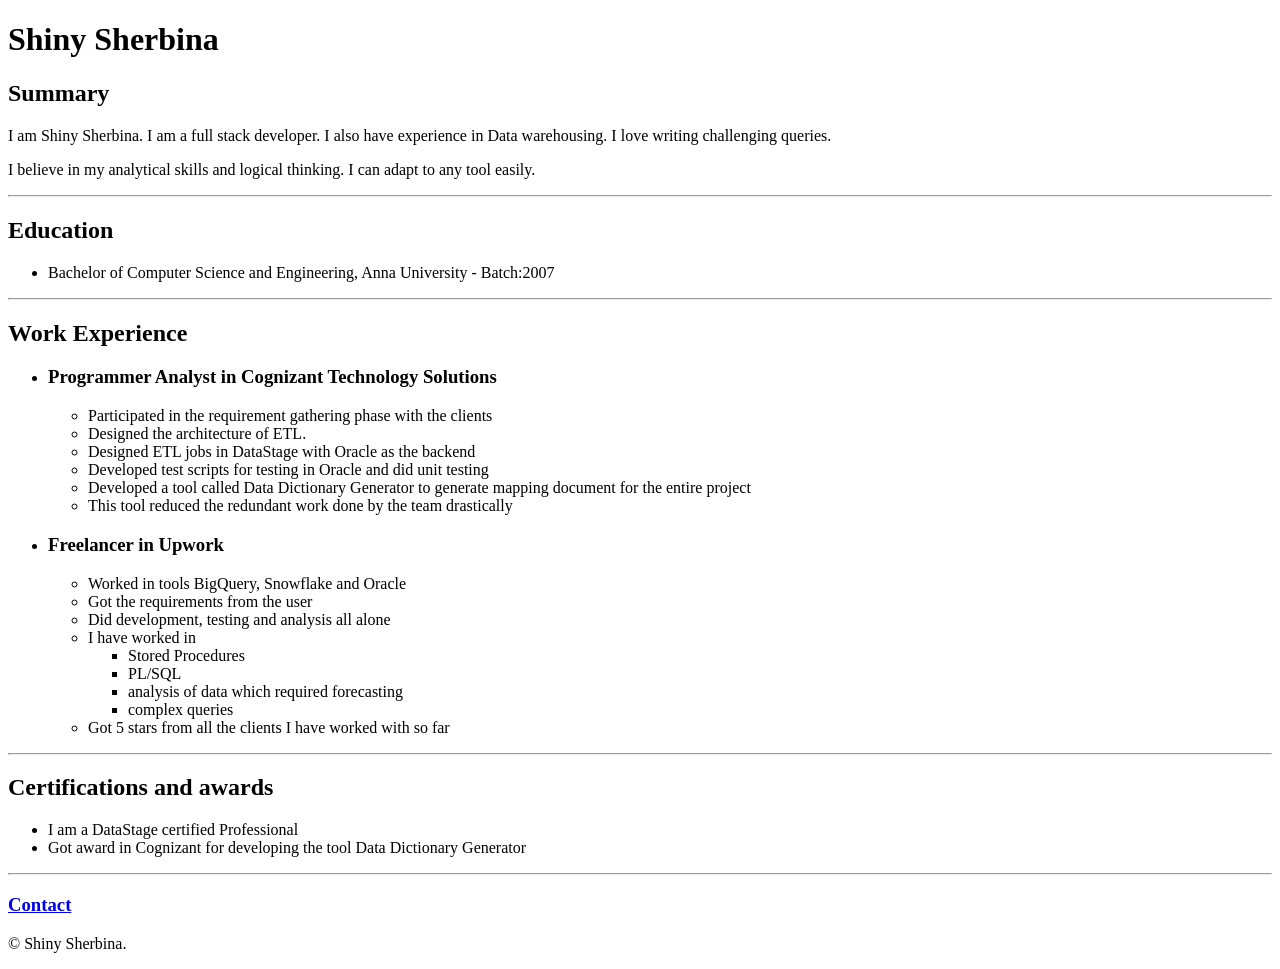
==== index.html @ 4d5f7814 "Add files via upload" ====
<!DOCTYPE html>
<html lang="en">
<head>
    <meta charset="UTF-8">
    <title>Resume - Shiny Sherbina</title>
</head>
<body>
    <h1>Shiny Sherbina</h1>
    
    <h2>Summary</h2>
    <p>
        I am Shiny Sherbina. I am a full stack developer. I also have experience in Data warehousing. 
        I love writing challenging queries.
    </p>
    <p> 
        I believe in my analytical skills and logical thinking. I can adapt to any tool easily.
    </p>
    <hr/>
    <h2>Education</h2>
    <ul>
        <li>Bachelor of Computer Science and Engineering, Anna University - Batch:2007</li>
    </ul>
    <hr/>
    <h2>Work Experience</h2>
    <ul>
        <li>
            <h3>Programmer Analyst in Cognizant Technology Solutions</h3>
            <ul>
                <li>Participated in the requirement gathering phase with the clients</li>
                <li>Designed the architecture of ETL.</li>
                <li>Designed ETL jobs in DataStage with Oracle as the backend</li>
                <li>Developed test scripts for testing in Oracle and did unit testing</li>
                <li>Developed a tool called Data Dictionary Generator to generate mapping document for the entire project</li>
                <li>This tool reduced the redundant work done by the team drastically</li>
            </ul>
        </li>
        <li>
            <h3>Freelancer in Upwork</h3>
            <ul>
                <li>Worked in tools BigQuery, Snowflake and Oracle</li>
                <li>Got the requirements from the user</li>
                <li>Did development, testing and analysis all alone</li>
                <li>
                    I have worked in
                    <ul>
                        <li>Stored Procedures</li>
                        <li>PL/SQL</li>
                        <li>analysis of data which required forecasting</li>
                        <li>complex queries</li>
                    </ul>

                </li>
                <li>Got 5 stars from all the clients I have worked with so far</li>
            </ul>
        </li>
    </ul>
    <hr/>
    <h2>Certifications and awards</h2>
    <ul>
        <li>I am a DataStage certified Professional</li>
        <li>Got award in Cognizant for developing the tool Data Dictionary Generator</li>
    </ul>
    <hr/>
    <a href ="./public/contact.html"><h3>Contact</h3></a>
</body>
<footer>
    <p>© Shiny Sherbina.</p>
</footer>
</html>
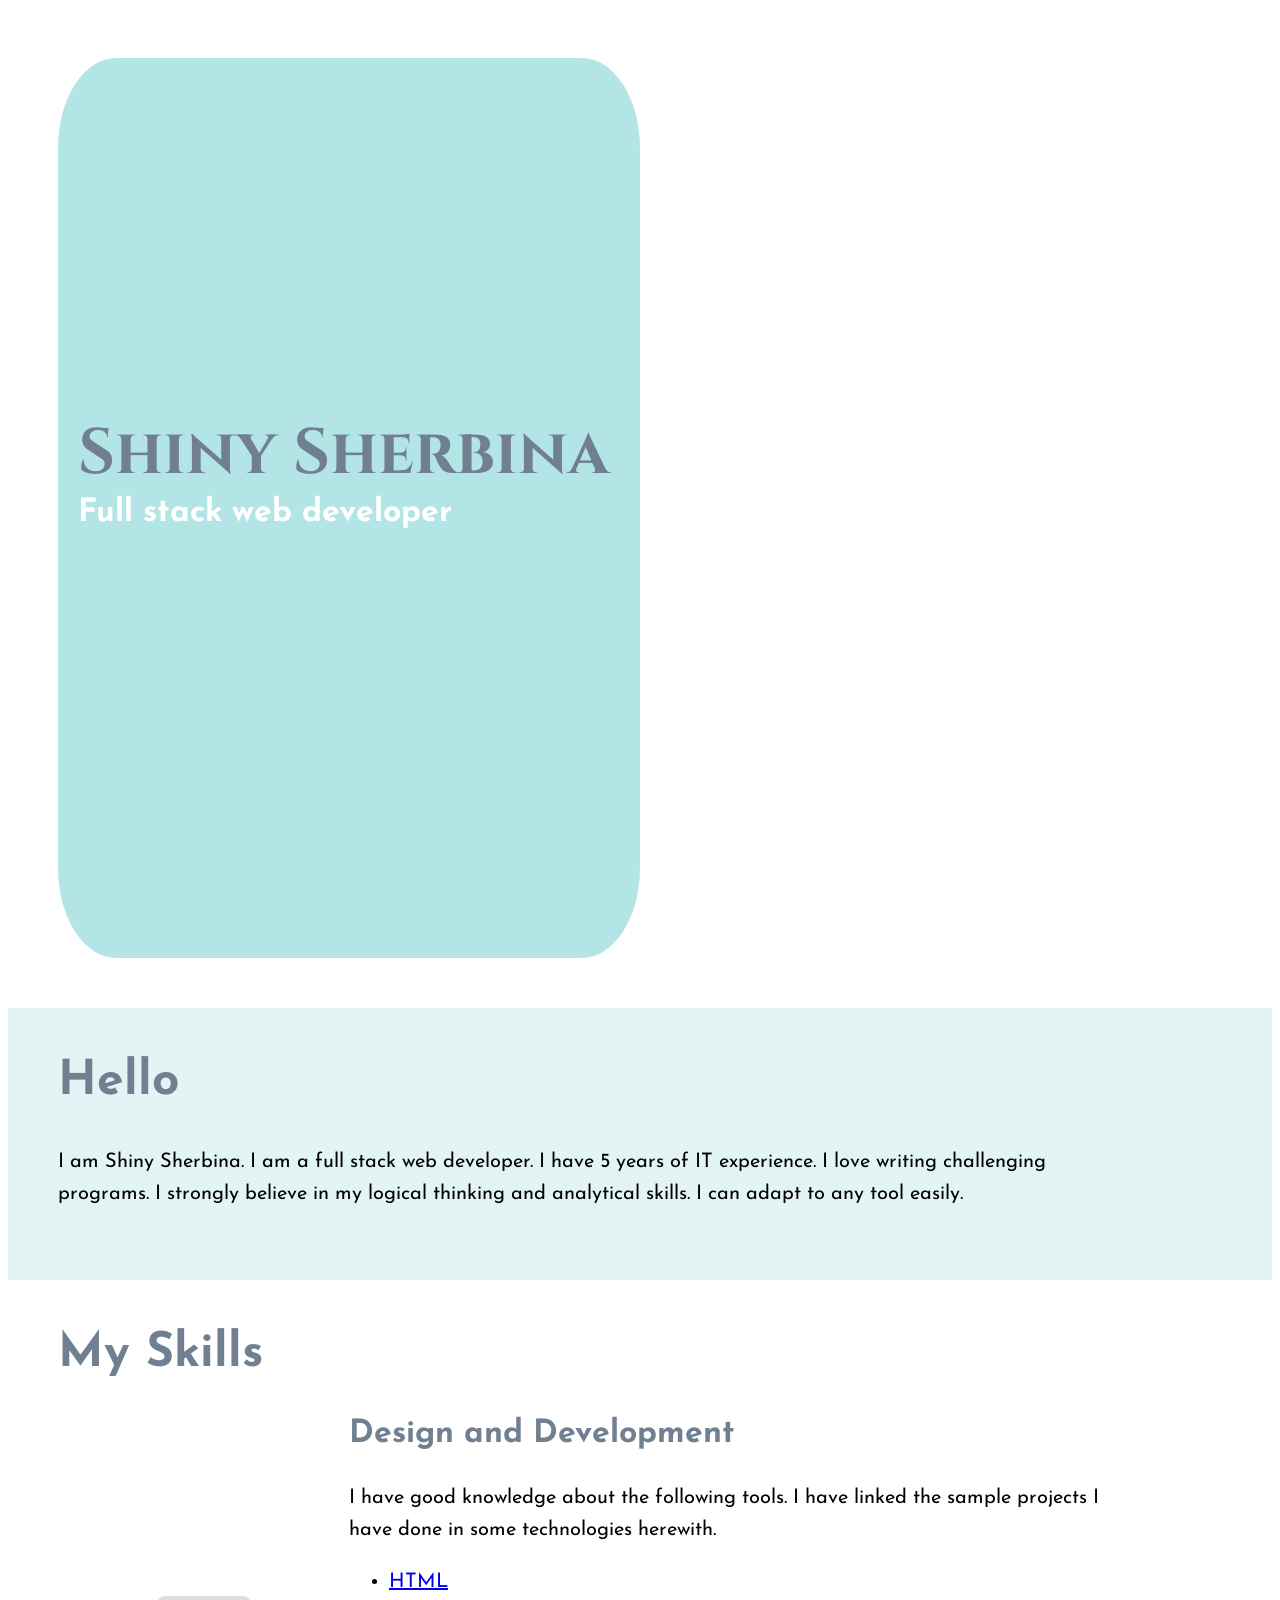
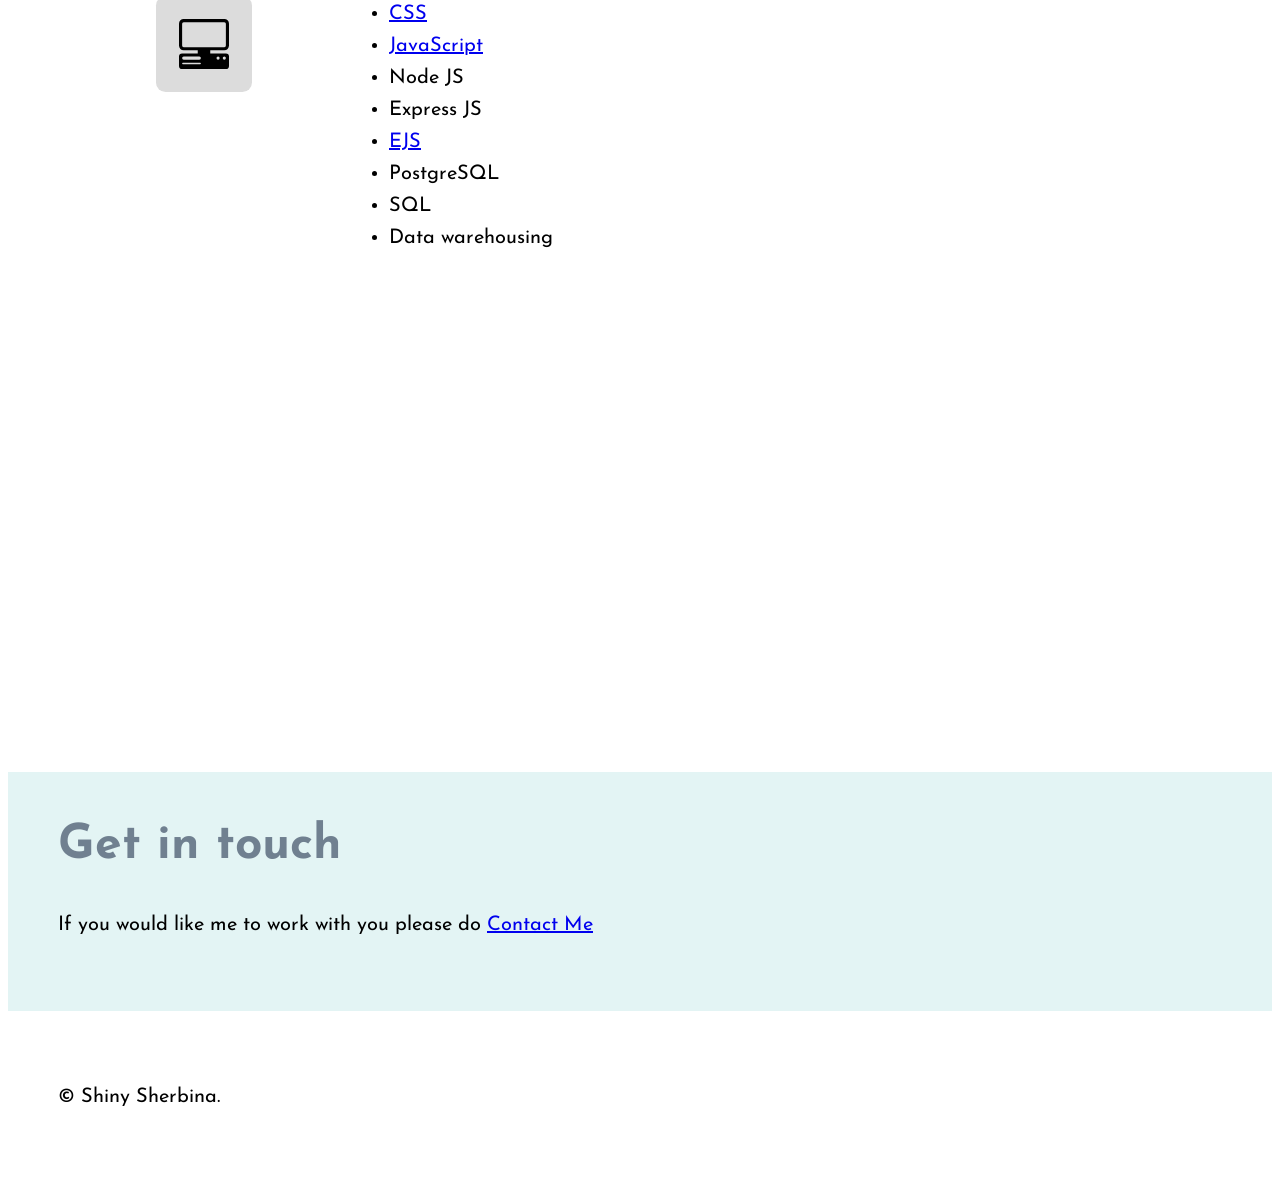
==== commit 8f1d72d5: "Updated till EJS" ====
--- a/index.html
+++ b/index.html
@@ -1,69 +1,79 @@
-<!DOCTYPE html>
-<html lang="en">
-<head>
-    <meta charset="UTF-8">
-    <title>Resume - Shiny Sherbina</title>
-</head>
-<body>
-    <h1>Shiny Sherbina</h1>
-    
-    <h2>Summary</h2>
-    <p>
-        I am Shiny Sherbina. I am a full stack developer. I also have experience in Data warehousing. 
-        I love writing challenging queries.
-    </p>
-    <p> 
-        I believe in my analytical skills and logical thinking. I can adapt to any tool easily.
-    </p>
-    <hr/>
-    <h2>Education</h2>
-    <ul>
-        <li>Bachelor of Computer Science and Engineering, Anna University - Batch:2007</li>
-    </ul>
-    <hr/>
-    <h2>Work Experience</h2>
-    <ul>
-        <li>
-            <h3>Programmer Analyst in Cognizant Technology Solutions</h3>
-            <ul>
-                <li>Participated in the requirement gathering phase with the clients</li>
-                <li>Designed the architecture of ETL.</li>
-                <li>Designed ETL jobs in DataStage with Oracle as the backend</li>
-                <li>Developed test scripts for testing in Oracle and did unit testing</li>
-                <li>Developed a tool called Data Dictionary Generator to generate mapping document for the entire project</li>
-                <li>This tool reduced the redundant work done by the team drastically</li>
-            </ul>
-        </li>
-        <li>
-            <h3>Freelancer in Upwork</h3>
-            <ul>
-                <li>Worked in tools BigQuery, Snowflake and Oracle</li>
-                <li>Got the requirements from the user</li>
-                <li>Did development, testing and analysis all alone</li>
-                <li>
-                    I have worked in
-                    <ul>
-                        <li>Stored Procedures</li>
-                        <li>PL/SQL</li>
-                        <li>analysis of data which required forecasting</li>
-                        <li>complex queries</li>
-                    </ul>
-
-                </li>
-                <li>Got 5 stars from all the clients I have worked with so far</li>
-            </ul>
-        </li>
-    </ul>
-    <hr/>
-    <h2>Certifications and awards</h2>
-    <ul>
-        <li>I am a DataStage certified Professional</li>
-        <li>Got award in Cognizant for developing the tool Data Dictionary Generator</li>
-    </ul>
-    <hr/>
-    <a href ="./public/contact.html"><h3>Contact</h3></a>
-</body>
-<footer>
-    <p>© Shiny Sherbina.</p>
-</footer>
+<!DOCTYPE html>
+<html lang="en">
+
+<head>
+    <meta charset="UTF-8">
+    <meta name="viewport" content="width=device-width, initial-scale=1.0">
+    <title>Shiny Sherbina</title>
+    <link rel="preconnect" href="https://fonts.googleapis.com">
+    <link rel="preconnect" href="https://fonts.gstatic.com" crossorigin>
+    <link href="https://fonts.googleapis.com/css2?family=Cinzel&display=swap" rel="stylesheet">
+
+    <link rel="preconnect" href="https://fonts.googleapis.com">
+    <link rel="preconnect" href="https://fonts.gstatic.com" crossorigin>
+    <link href="https://fonts.googleapis.com/css2?family=Josefin+Sans:wght@300&display=swap" rel="stylesheet">
+
+    <link href="./style.css" rel="stylesheet">
+</head>
+
+<body>
+    <section class="introduction">
+        <div class="container header ">
+            <div class=" color-one one"></div>
+            <div class="intro-content">
+                <h1>Shiny Sherbina</h1>
+                <h3 style="color:white">Full stack web developer<h3>
+            </div>
+        </div>
+    </section>
+    <section class="about-me color-two">
+        <div class="container">
+            <h2 style="font-weight: bold;">Hello</h2>
+            <p>I am Shiny Sherbina. I am a full stack web developer. I have 5 years of IT experience. I love writing
+                challenging programs.
+                I strongly believe in my logical thinking and analytical skills. I can adapt to any tool easily.
+            </p>
+        </div>
+    </section>
+    <section class="My-Skills">
+        <div class="container">
+            <h2 style="font-weight: bold;">My Skills</h2>
+            <div class="skills">
+                <div class="picture-allign">
+                    <div class="skills-picture skills-r1-c1">
+                        <svg xmlns="http://www.w3.org/2000/svg" width="50" height="50" fill="currentColor"
+                            class="bi bi-pc-display-horizontal" viewBox="0 0 16 16">
+                            <path
+                                d="M1.5 0A1.5 1.5 0 0 0 0 1.5v7A1.5 1.5 0 0 0 1.5 10H6v1H1a1 1 0 0 0-1 1v3a1 1 0 0 0 1 1h14a1 1 0 0 0 1-1v-3a1 1 0 0 0-1-1h-5v-1h4.5A1.5 1.5 0 0 0 16 8.5v-7A1.5 1.5 0 0 0 14.5 0h-13Zm0 1h13a.5.5 0 0 1 .5.5v7a.5.5 0 0 1-.5.5h-13a.5.5 0 0 1-.5-.5v-7a.5.5 0 0 1 .5-.5ZM12 12.5a.5.5 0 1 1 1 0 .5.5 0 0 1-1 0Zm2 0a.5.5 0 1 1 1 0 .5.5 0 0 1-1 0ZM1.5 12h5a.5.5 0 0 1 0 1h-5a.5.5 0 0 1 0-1ZM1 14.25a.25.25 0 0 1 .25-.25h5.5a.25.25 0 1 1 0 .5h-5.5a.25.25 0 0 1-.25-.25Z" />
+                        </svg>
+                    </div>
+                </div>
+                <div class="skills-r1-c2">
+                    <h3>Design and Development</h3>
+                    <p>I have good knowledge about the following tools. I have linked the sample projects I have done in some technologies herewith.</p>
+                    <ul>
+                        <li><a href="https://shinysherbina.github.io/Resume/">HTML</a></li>
+                        <li><a href="https://shinysherbina.github.io/css-drawing/">CSS</a></li>
+                        <li><a href="https://shinysherbina.github.io/SimonGame/">JavaScript</a></li>
+                        <li>Node JS</li>
+                        <li>Express JS</li>
+                        <li><a href="https://minesweeper-qmbp.onrender.com">EJS</a></li>
+                        <li>PostgreSQL</li>
+                        <li>SQL</li>
+                        <li>Data warehousing</li>
+                    </ul>
+                </div>
+            </div>
+        </div>
+    </section>
+    <section class="Contact color-two">
+        <div class="container">
+            <h2>Get in touch</h2>
+            <p>If you would like me to work with you please do <a href="./public/contact.html">Contact Me</a></p>
+        </div>
+    </section>
+</body>
+<footer class="container">
+    <p>© Shiny Sherbina.</p>
+</footer>
 </html>
--- a/style.css
+++ b/style.css
@@ -0,0 +1,93 @@
+.container{
+    padding:50px;
+    
+    
+}
+.header{
+    display:grid;
+    grid-template-columns:repeat(2,1fr);
+    grid-template-rows: repeat(3,1fr);
+    min-width: 700px;
+    height: 100vh;
+}
+
+.intro-content{
+    grid-area: 2/1/3/2;
+    padding-left: 20px;
+}
+
+.circle{
+    border-radius: 50%;
+}
+.color-one{
+    background-color: #B4E5E6   ;
+}
+.color-two{
+   background-color: #E3F4F4;   
+}
+
+.one{
+    grid-area:1/1/-1/2;
+    border-radius: 10%;
+}
+
+h1{
+   /* color: #002333;*/
+      color: slategray;
+    font-family: 'Cinzel', serif;;
+    font-size: 4rem;
+    margin-bottom: 0px;
+    font-weight: bold;
+}
+h2{
+    color:slategray;
+    font-family: 'Josefin Sans', sans-serif;
+    font-size: 3rem;
+    margin-top: 0px;
+}
+
+h3{
+    color:slategray;
+    font-family: 'Josefin Sans', sans-serif;
+    font-size: 2rem;
+    margin-top: 0px;
+}
+p{
+    font-family: 'Josefin Sans', sans-serif;
+    font-size: 1.25rem; 
+    width:90%;
+    line-height: 2rem;
+}
+/*ul{
+    list-style: none;
+}*/
+.skills-picture{
+    background-color: gainsboro;
+    border-radius: 10%;
+    display: flex;
+    justify-content: center;
+    align-items: center;
+    height: 6rem;
+    width: 6rem;
+}
+.skills{
+    display:grid;
+    grid-template-columns: 1fr 3fr;
+    grid-template-rows: 1fr 1fr;
+}
+.skills-r1-c1{
+    grid-area: 1/1/2/2;
+}
+.skills-r1-c2{
+    grid-area: 1/2/2/3;
+}
+.picture-allign{
+    display: flex;
+    justify-content: center;
+    align-items: center;
+}
+li{
+    font-family: 'Josefin Sans', sans-serif;
+    font-size: 1.25rem;
+    line-height: 2rem;
+}
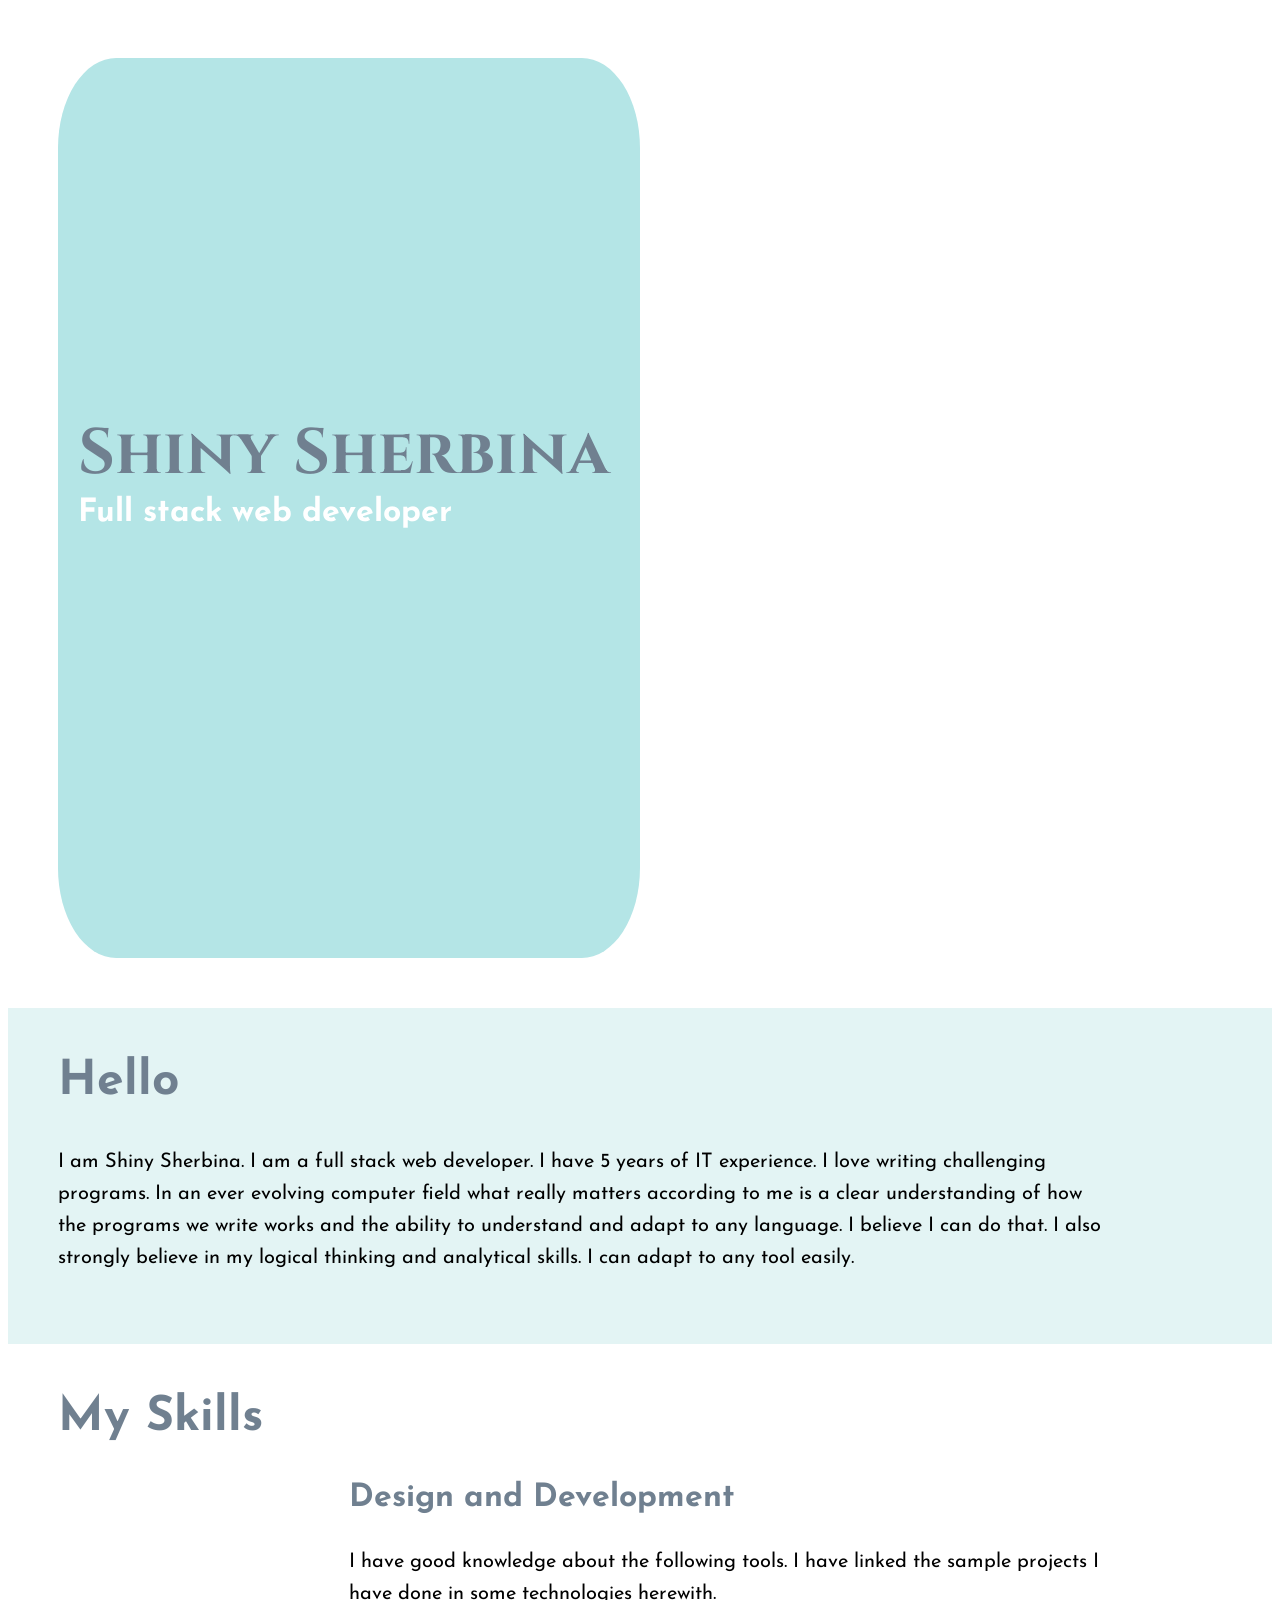
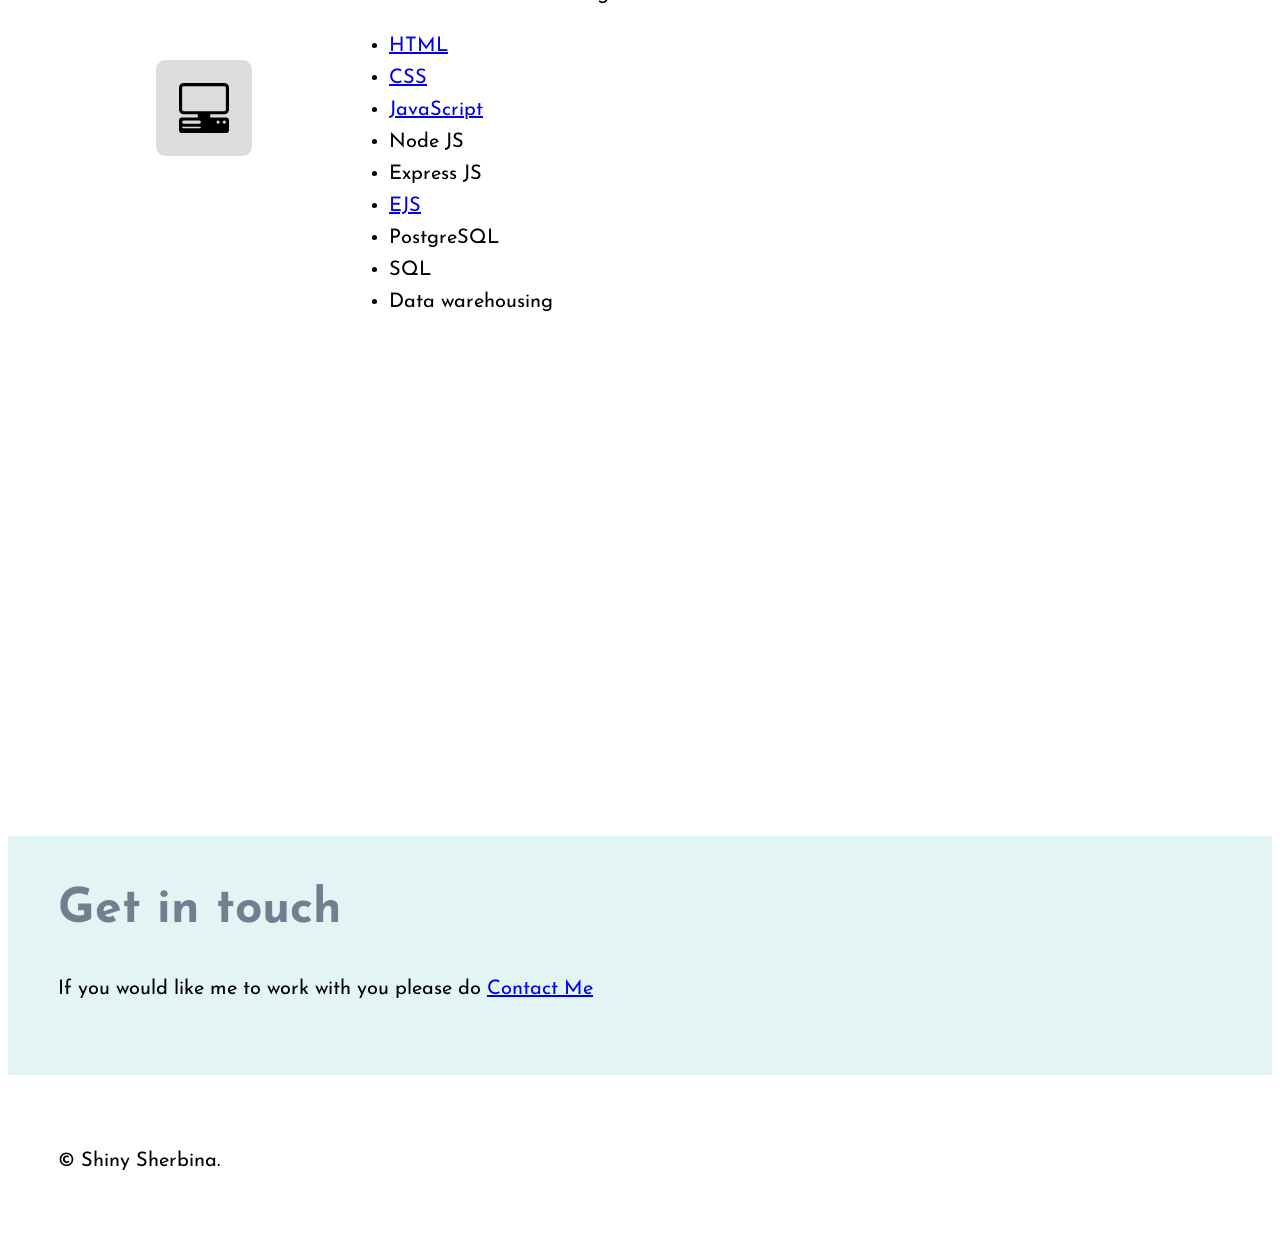
==== commit 123ab3d4: "Updated description" ====
--- a/index.html
+++ b/index.html
@@ -31,7 +31,8 @@
             <h2 style="font-weight: bold;">Hello</h2>
             <p>I am Shiny Sherbina. I am a full stack web developer. I have 5 years of IT experience. I love writing
                 challenging programs.
-                I strongly believe in my logical thinking and analytical skills. I can adapt to any tool easily.
+                In an ever evolving computer field what really matters according to me is a clear understanding of how the programs we write works and the ability to understand and adapt to any language. I believe I can do that.
+                I also strongly believe in my logical thinking and analytical skills. I can adapt to any tool easily.
             </p>
         </div>
     </section>
@@ -76,4 +77,4 @@
 <footer class="container">
     <p>© Shiny Sherbina.</p>
 </footer>
-</html>+</html>
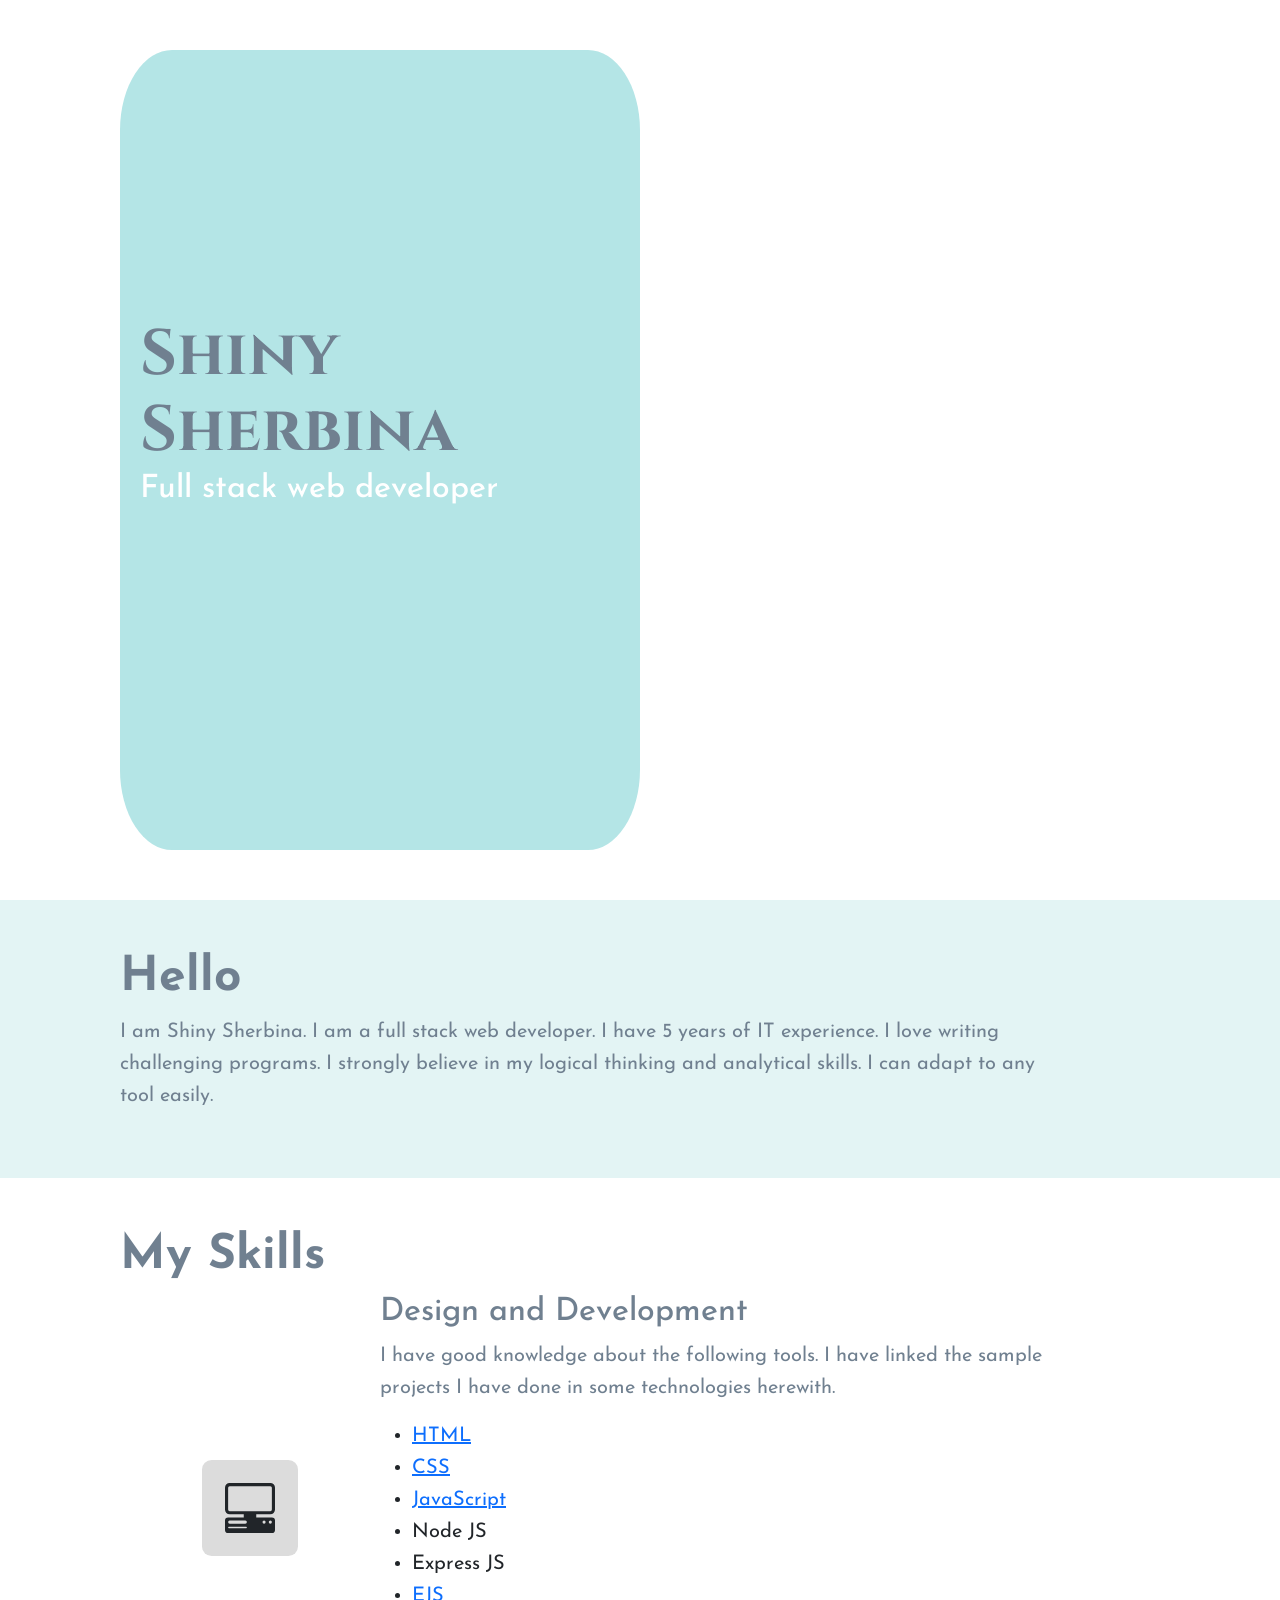
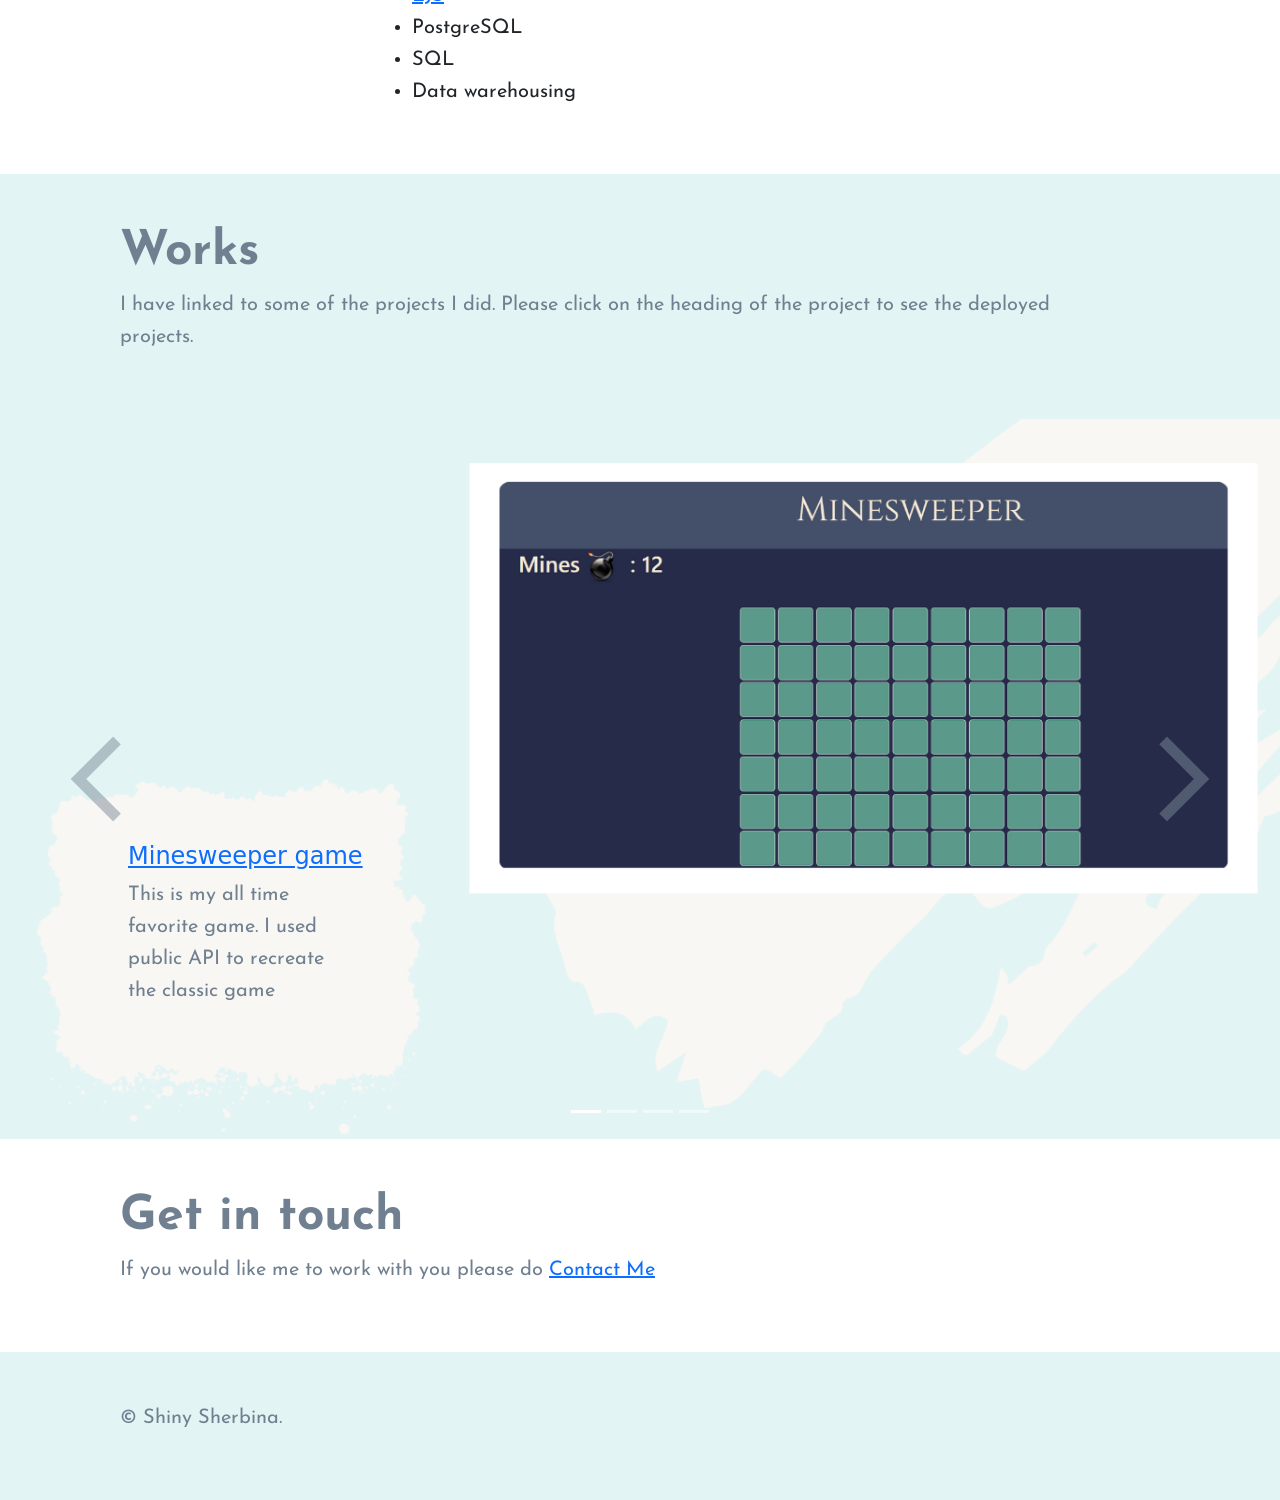
==== commit ab8a49eb: "Added Works" ====
--- a/index.html
+++ b/index.html
@@ -12,8 +12,11 @@
     <link rel="preconnect" href="https://fonts.googleapis.com">
     <link rel="preconnect" href="https://fonts.gstatic.com" crossorigin>
     <link href="https://fonts.googleapis.com/css2?family=Josefin+Sans:wght@300&display=swap" rel="stylesheet">
+    <!-- Bootstrap -->
+    <link href="https://cdn.jsdelivr.net/npm/bootstrap@5.3.2/dist/css/bootstrap.min.css" rel="stylesheet" integrity="sha384-T3c6CoIi6uLrA9TneNEoa7RxnatzjcDSCmG1MXxSR1GAsXEV/Dwwykc2MPK8M2HN" crossorigin="anonymous">
 
     <link href="./style.css" rel="stylesheet">
+    <link rel="stylesheet" href="https://fonts.googleapis.com/css2?family=Material+Symbols+Outlined:opsz,wght,FILL,GRAD@20..48,100..700,0..1,-50..200" />
 </head>
 
 <body>
@@ -28,17 +31,16 @@
     </section>
     <section class="about-me color-two">
         <div class="container">
-            <h2 style="font-weight: bold;">Hello</h2>
+            <h2>Hello</h2>
             <p>I am Shiny Sherbina. I am a full stack web developer. I have 5 years of IT experience. I love writing
                 challenging programs.
-                In an ever evolving computer field what really matters according to me is a clear understanding of how the programs we write works and the ability to understand and adapt to any language. I believe I can do that.
-                I also strongly believe in my logical thinking and analytical skills. I can adapt to any tool easily.
+                I strongly believe in my logical thinking and analytical skills. I can adapt to any tool easily.
             </p>
         </div>
     </section>
     <section class="My-Skills">
         <div class="container">
-            <h2 style="font-weight: bold;">My Skills</h2>
+            <h2 >My Skills</h2>
             <div class="skills">
                 <div class="picture-allign">
                     <div class="skills-picture skills-r1-c1">
@@ -67,14 +69,85 @@
             </div>
         </div>
     </section>
-    <section class="Contact color-two">
+    <section class="Works color-two">
+        <div class="container">
+            <h2>Works</h2>
+            <p>I have linked to some of the projects I did. Please click on the heading of the project to see the deployed projects.</p>
+        </div>
+    <div id="carouselExampleCaptions" class="carousel slide">
+        <div class="carousel-indicators">
+        <button type="button" data-bs-target="#carouselExampleCaptions" data-bs-slide-to="0" class="active" aria-current="true" aria-label="Slide 1"></button>
+        <button type="button" data-bs-target="#carouselExampleCaptions" data-bs-slide-to="1" aria-label="Slide 2"></button>
+        <button type="button" data-bs-target="#carouselExampleCaptions" data-bs-slide-to="2" aria-label="Slide 3"></button>
+        <button type="button" data-bs-target="#carouselExampleCaptions" data-bs-slide-to="3" aria-label="Slide 4"></button>
+        </div>
+        <div class="carousel-inner">
+        <div class="carousel-item active">
+            <img src="./public/Minesweeper.png" class="d-block w-100" alt="...">
+            <div class="carousel-caption d-none d-md-block">
+            <h4><a href="https://minesweeper-qmbp.onrender.com">Minesweeper game</a></h4>
+            <p>This is my all time favorite game. I used public API to recreate the classic game</p>
+            </div>
+        </div>
+        <div class="carousel-item">
+            <img src="./public/Simon_game.png" class="d-block w-100" alt="...">
+            <div class="carousel-caption d-none d-md-block">
+            <h4><a href="https://shinysherbina.github.io/SimonGame/">Simon Game</a></h4>
+            <p>This is a fun game written using front end Javascript. Pretty addictive I should say </p>
+            </div>
+        </div>
+        <div class="carousel-item">
+            <img src="./public/To-do list.png" class="d-block w-100" alt="...">
+            <div class="carousel-caption d-none d-md-block">
+            <h4><a href="https://shinysherbina.github.io/To-Do/">To do list</a></h4>
+            <p>A simple to do list. It doesnt have a database added yet but it does its job within a session. </p>
+            </div>
+        </div>
+        <div class="carousel-item">
+            <img src="./public/CSS_drawing.png" class="d-block w-100" alt="...">
+            <div class="carousel-caption d-none d-md-block">
+            <h4><a href="https://shinysherbina.github.io/css-drawing/">CSS Drawing</a></h4>
+            <p>Bringing out the artist in me. Why not through a code? </p>
+            </div>
+        </div>
+        </div>
+        <button class="carousel-control-prev" type="button" data-bs-target="#carouselExampleCaptions" data-bs-slide="prev">
+            <span class="material-symbols-outlined" >
+                arrow_back_ios_new
+                </span>
+        </button>
+        <button class="carousel-control-next" type="button" data-bs-target="#carouselExampleCaptions" data-bs-slide="next">
+        <span class="material-symbols-outlined" aria-hidden="true">
+            arrow_forward_ios
+            </span>
+        <span class="visually-hidden">Next</span>
+        </button>
+    </div>
+    </div>
+    </section>
+
+
+    
+
+
+
+
+
+
+
+    <section class="Contact">
         <div class="container">
             <h2>Get in touch</h2>
             <p>If you would like me to work with you please do <a href="./public/contact.html">Contact Me</a></p>
         </div>
     </section>
+
+
+    <script src="https://cdn.jsdelivr.net/npm/bootstrap@5.3.2/dist/js/bootstrap.bundle.min.js" integrity="sha384-C6RzsynM9kWDrMNeT87bh95OGNyZPhcTNXj1NW7RuBCsyN/o0jlpcV8Qyq46cDfL" crossorigin="anonymous"></script>
 </body>
-<footer class="container">
+<section  class="color-two">
+<footer class="container color-two">
     <p>© Shiny Sherbina.</p>
 </footer>
-</html>
+</section>
+</html>
--- a/style.css
+++ b/style.css
@@ -44,6 +44,7 @@
     font-family: 'Josefin Sans', sans-serif;
     font-size: 3rem;
     margin-top: 0px;
+    font-weight: bold;
 }
 
 h3{
@@ -57,6 +58,7 @@
     font-size: 1.25rem; 
     width:90%;
     line-height: 2rem;
+    color:slategray;
 }
 /*ul{
     list-style: none;
@@ -73,7 +75,7 @@
 .skills{
     display:grid;
     grid-template-columns: 1fr 3fr;
-    grid-template-rows: 1fr 1fr;
+   /* grid-template-rows: 1fr 1fr; */
 }
 .skills-r1-c1{
     grid-area: 1/1/2/2;
@@ -90,4 +92,28 @@
     font-family: 'Josefin Sans', sans-serif;
     font-size: 1.25rem;
     line-height: 2rem;
+}
+
+.material-symbols-outlined {
+    font-variation-settings:
+    'FILL' 20,
+    'wght' 500,
+    'GRAD' 0,
+    'opsz' 30;
+    color: rgb(125, 138, 151);
+    font-size: 100px !important;
+
+  }
+  footer{
+    width: 100%;
+  }
+
+  
+element.style {
+}
+.carousel-caption{
+    left :10% ; 
+    text-align: left;
+    width : 15rem;
+    padding-bottom: 6rem;
 }
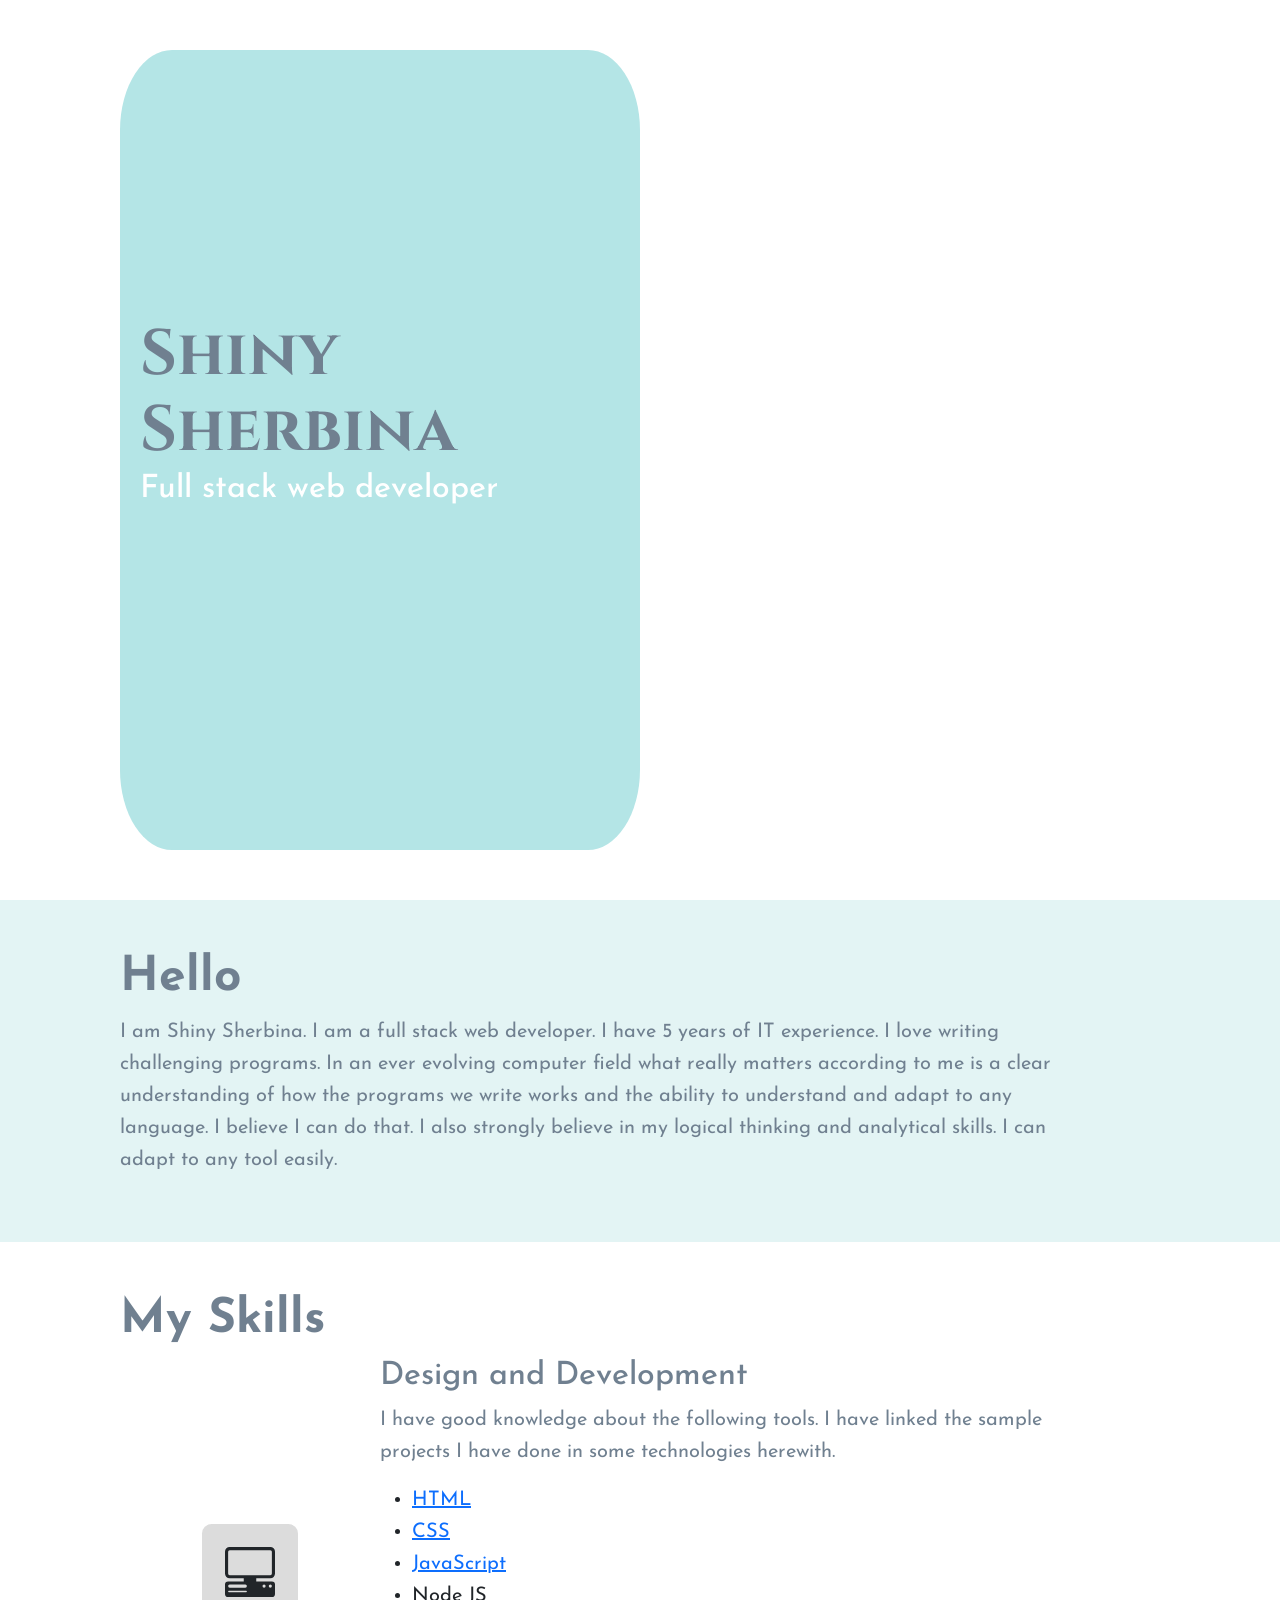
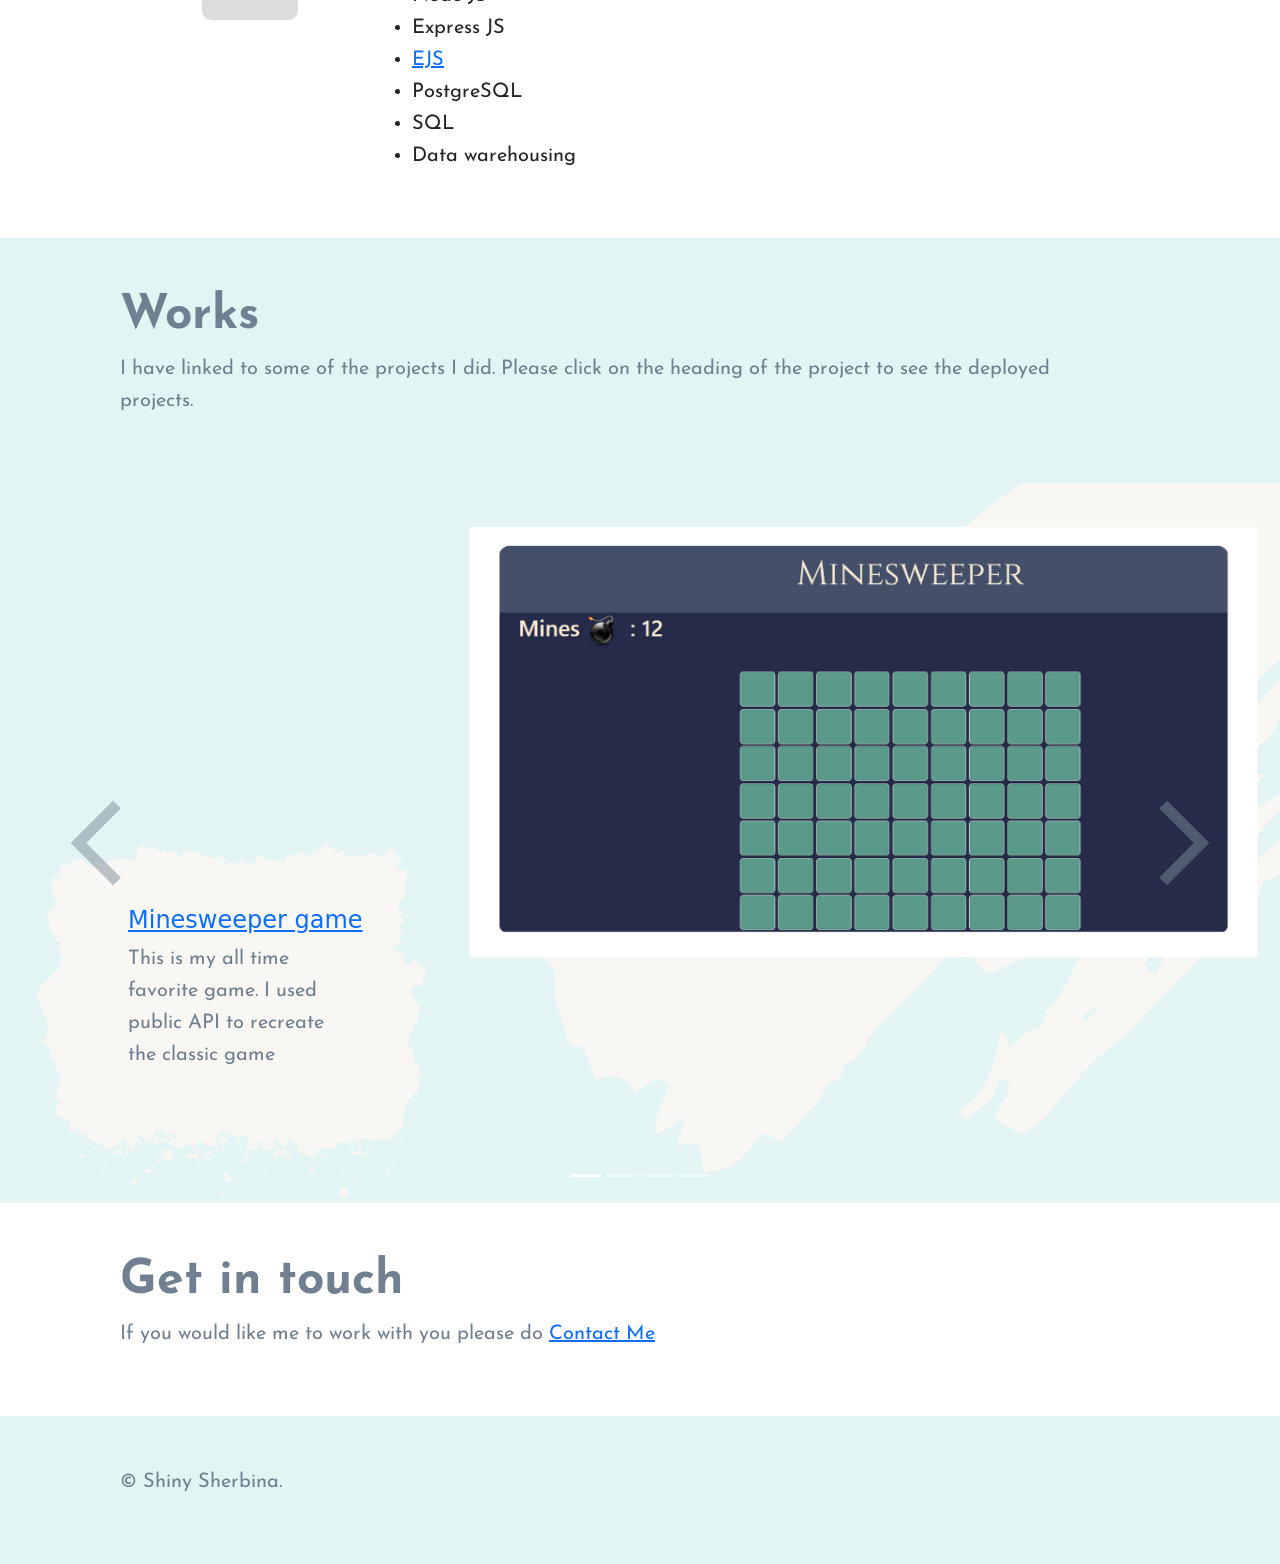
==== commit bf6e33a7: "Added works" ====
--- a/index.html
+++ b/index.html
@@ -34,7 +34,8 @@
             <h2>Hello</h2>
             <p>I am Shiny Sherbina. I am a full stack web developer. I have 5 years of IT experience. I love writing
                 challenging programs.
-                I strongly believe in my logical thinking and analytical skills. I can adapt to any tool easily.
+                In an ever evolving computer field what really matters according to me is a clear understanding of how the programs we write works and the ability to understand and adapt to any language. I believe I can do that.
+                I also strongly believe in my logical thinking and analytical skills. I can adapt to any tool easily.
             </p>
         </div>
     </section>
@@ -125,16 +126,6 @@
     </div>
     </div>
     </section>
-
-
-    
-
-
-
-
-
-
-
     <section class="Contact">
         <div class="container">
             <h2>Get in touch</h2>
@@ -150,4 +141,4 @@
     <p>© Shiny Sherbina.</p>
 </footer>
 </section>
-</html>+</html>
--- a/style.css
+++ b/style.css
@@ -108,9 +108,6 @@
     width: 100%;
   }
 
-  
-element.style {
-}
 .carousel-caption{
     left :10% ; 
     text-align: left;
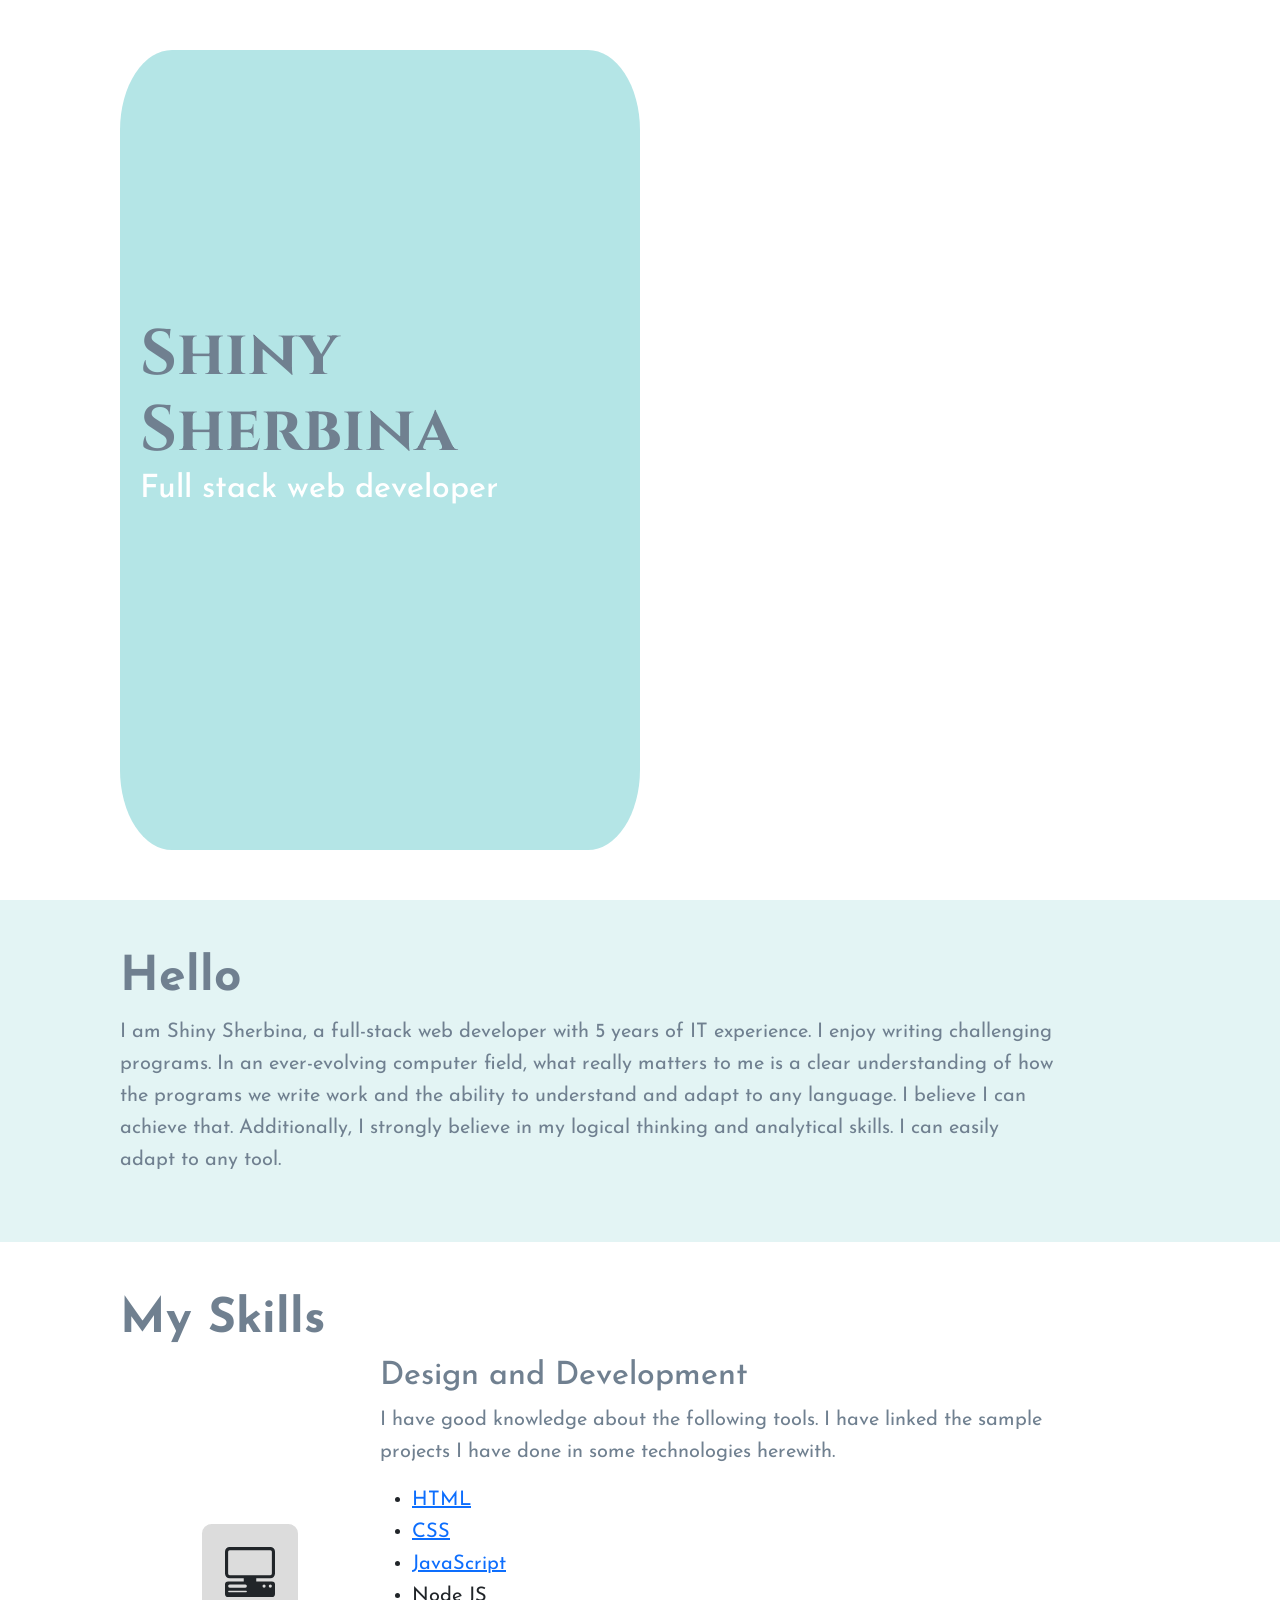
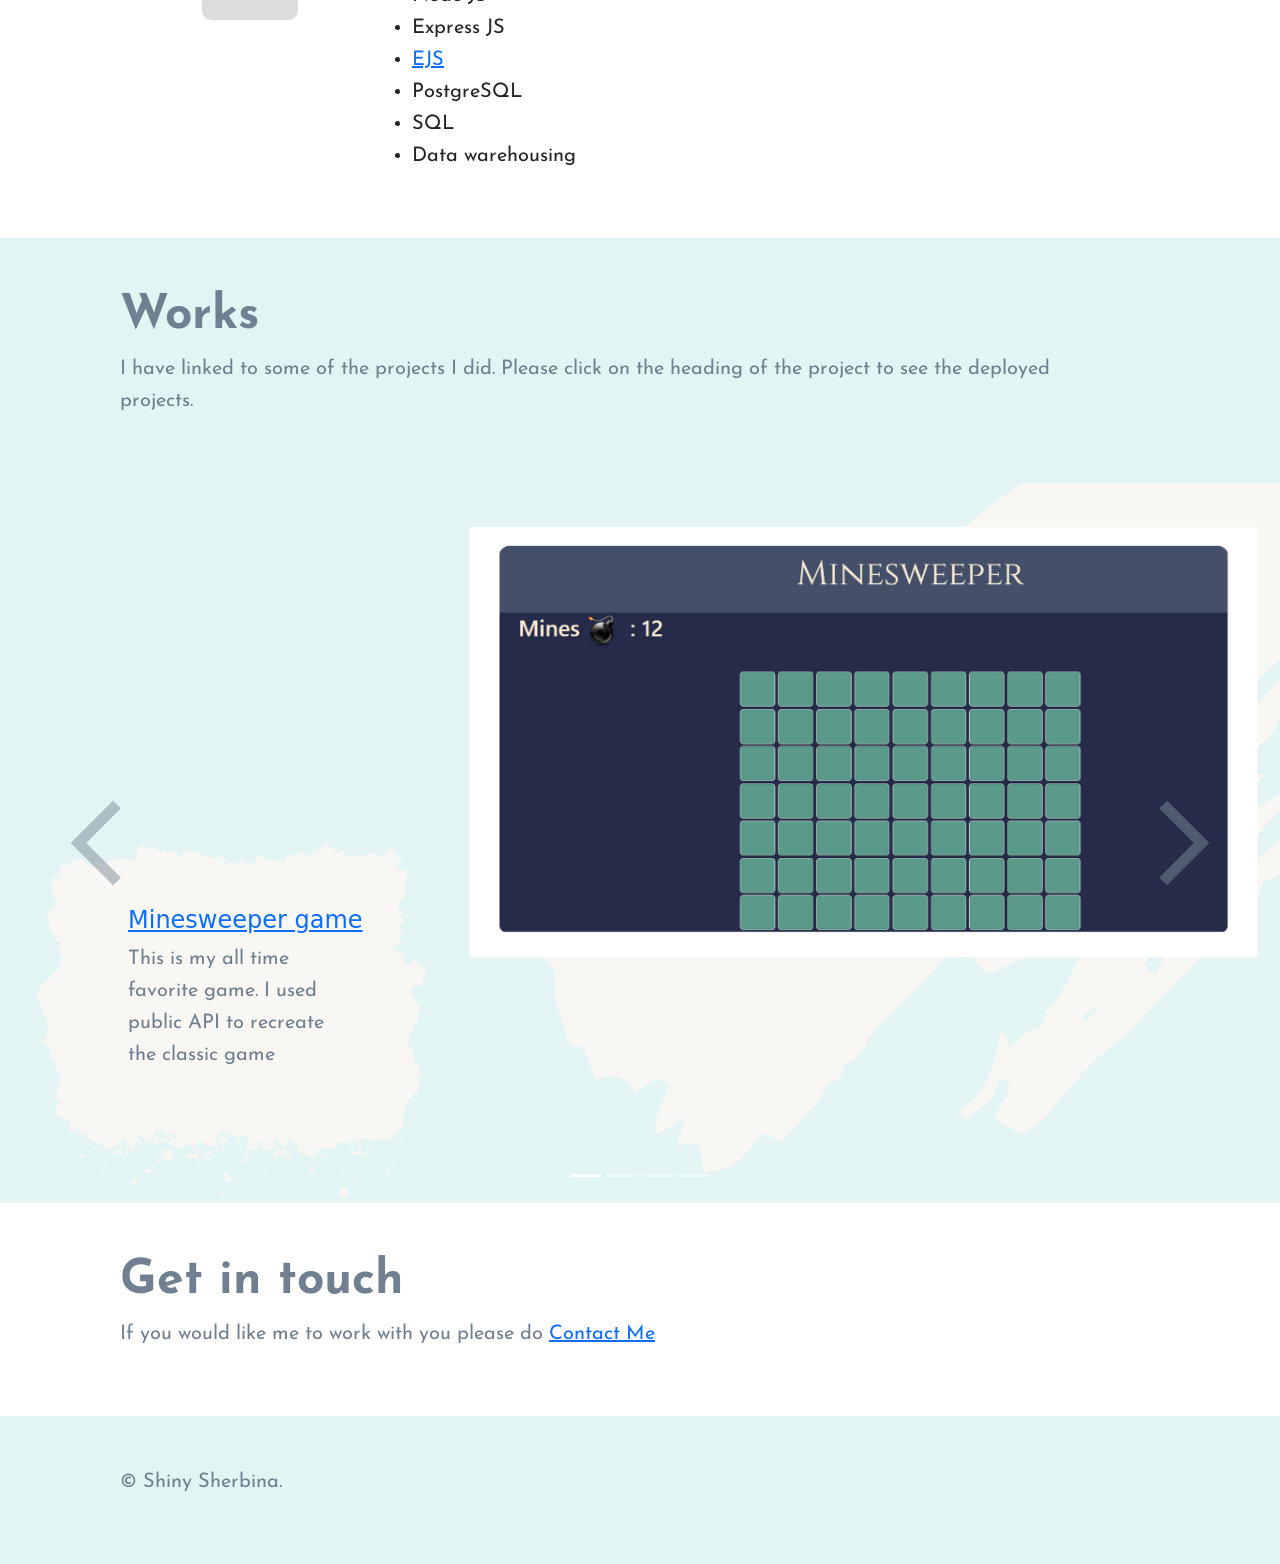
==== commit 9d2680fc: "Update description" ====
--- a/index.html
+++ b/index.html
@@ -32,10 +32,7 @@
     <section class="about-me color-two">
         <div class="container">
             <h2>Hello</h2>
-            <p>I am Shiny Sherbina. I am a full stack web developer. I have 5 years of IT experience. I love writing
-                challenging programs.
-                In an ever evolving computer field what really matters according to me is a clear understanding of how the programs we write works and the ability to understand and adapt to any language. I believe I can do that.
-                I also strongly believe in my logical thinking and analytical skills. I can adapt to any tool easily.
+            <p>I am Shiny Sherbina, a full-stack web developer with 5 years of IT experience. I enjoy writing challenging programs. In an ever-evolving computer field, what really matters to me is a clear understanding of how the programs we write work and the ability to understand and adapt to any language. I believe I can achieve that. Additionally, I strongly believe in my logical thinking and analytical skills. I can easily adapt to any tool.
             </p>
         </div>
     </section>
